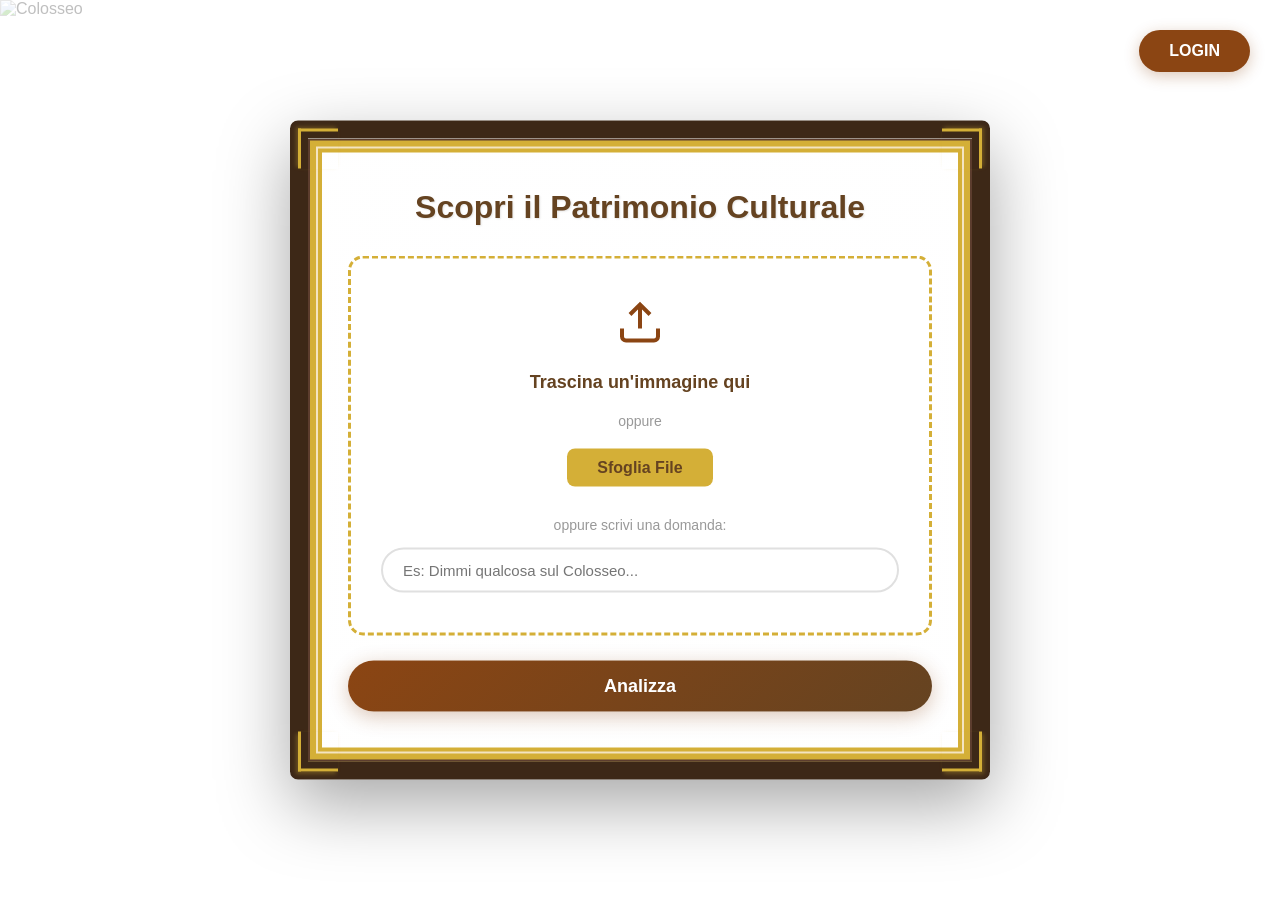
==== frontend/index.html @ 84a782e4 "Initial commit" ====
<!DOCTYPE html>
<html lang="it">
<head>
    <meta charset="UTF-8">
    <meta name="viewport" content="width=device-width, initial-scale=1.0">
    <title>Cultural Heritage Chatbot VQA</title>
    <link rel="stylesheet" href="style.css">
</head>
<body>
    <div class="slideshow-container">
        <div class="slide active">
            <img src="https://images.unsplash.com/photo-1564399579883-451a5d44ec08" alt="Colosseo">
        </div>
        <div class="slide">
            <img src="https://images.unsplash.com/photo-1515542622106-78bda8ba0e5b" alt="David di Michelangelo">
        </div>
        <div class="slide">
            <img src="https://images.unsplash.com/photo-1552832230-c0197dd311b5" alt="Venezia">
        </div>
        <div class="slide">
            <img src="https://images.unsplash.com/photo-1529260830199-42c24126f198" alt="Arte Classica">
        </div>
    </div>

    <div class="white-overlay"></div>

    <button class="login-btn" id="loginBtn">LOGIN</button>

    <div class="main-container">
        <div class="artistic-frame">
            <span class="corner-top-left"></span>
            <span class="corner-top-right"></span>
            <span class="corner-bottom-left"></span>
            <span class="corner-bottom-right"></span>
            <h1 class="title">Scopri il Patrimonio Culturale</h1>
            
            <div class="input-container" id="dropZone">
                <div class="input-content">
                    <svg class="upload-icon" xmlns="http://www.w3.org/2000/svg" width="48" height="48" viewBox="0 0 24 24" fill="none" stroke="currentColor" stroke-width="2">
                        <path d="M21 15v4a2 2 0 0 1-2 2H5a2 2 0 0 1-2-2v-4"></path>
                        <polyline points="17 8 12 3 7 8"></polyline>
                        <line x1="12" y1="3" x2="12" y2="15"></line>
                    </svg>
                    <p class="drag-text">Trascina un'immagine qui</p>
                    <p class="or-text">oppure</p>
                    <input type="file" id="fileInput" accept="image/*" hidden>
                    <button class="browse-btn" id="browseBtn">Sfoglia File</button>
                    <p class="text-input-label">oppure scrivi una domanda:</p>
                    <input type="text" class="text-input" placeholder="Es: Dimmi qualcosa sul Colosseo..." id="textInput">
                </div>
                <div class="preview-container" id="previewContainer" style="display: none;">
                    <img id="previewImage" src="" alt="Preview">
                    <button class="remove-btn" id="removeBtn">✕</button>
                </div>
            </div>

            <button class="submit-btn" id="submitBtn">Analizza</button>
        </div>
    </div>

    <script src="app.js"></script>
</body>
</html>
---- frontend/style.css ----
* {
    margin: 0;
    padding: 0;
    box-sizing: border-box;
}

body {
    font-family: 'Segoe UI', Tahoma, Geneva, Verdana, sans-serif;
    overflow: hidden;
    height: 100vh;
}

/* SLIDESHOW */
.slideshow-container {
    position: fixed;
    top: 0;
    left: 0;
    width: 100%;
    height: 100%;
    z-index: 1;
}

.slide {
    display: none;
    width: 100%;
    height: 100%;
    position: absolute;
    top: 0;
    left: 0;
}

.slide.active {
    display: block;
    animation: fadeIn 1.5s ease-in-out;
}

@keyframes fadeIn {
    from { opacity: 0; }
    to { opacity: 1; }
}

.slide img {
    width: 100%;
    height: 100%;
    object-fit: cover;
}

/* FILTRO BIANCO SOPRA LE IMMAGINI */
.white-overlay {
    position: fixed;
    top: 0;
    left: 0;
    width: 100%;
    height: 100%;
    background: rgba(255, 255, 255, 0.75);
    z-index: 2;
}

/* LOGIN BUTTON */
.login-btn {
    position: fixed;
    top: 30px;
    right: 30px;
    padding: 12px 30px;
    background: #8B4513;
    color: white;
    border: none;
    border-radius: 25px;
    font-size: 16px;
    font-weight: 600;
    cursor: pointer;
    z-index: 10;
    box-shadow: 0 4px 15px rgba(139, 69, 19, 0.3);
    transition: all 0.3s ease;
}

.login-btn:hover {
    background: #654321;
    transform: translateY(-2px);
    box-shadow: 0 6px 20px rgba(139, 69, 19, 0.4);
}

/* CONTAINER PRINCIPALE */
.main-container {
    position: fixed;
    top: 50%;
    left: 50%;
    transform: translate(-50%, -50%);
    z-index: 5;
    width: 90%;
    max-width: 700px;
}

/* CORNICE */
.artistic-frame {
    /* Sfondo texture carta antica */
    background: 
        linear-gradient(rgba(255,255,255,0.95), rgba(255,255,255,0.95)),
        url('data:image/svg+xml,<svg xmlns="http://www.w3.org/2000/svg" width="100" height="100"><filter id="noise"><feTurbulence type="fractalNoise" baseFrequency="0.9" numOctaves="4" /></filter><rect width="100" height="100" filter="url(%23noise)" opacity="0.05"/></svg>');
    
    padding: 50px 40px;
    border-radius: 8px;
    position: relative;
    
    /* Bordo esterno effetto legno scuro */
    border: 18px solid #3d2817;
    
    /* Ombre multiple per profondità 3D */
    box-shadow: 
        /* Ombra principale */
        0 25px 70px rgba(0, 0, 0, 0.35),
        /* Ombra interna legno */
        inset 0 0 0 2px #5c3d2e,
        /* Bordo oro interno brillante */
        inset 0 0 0 8px #d4af37,
        inset 0 0 0 10px #f4e4c1,
        inset 0 0 0 14px #d4af37,
        /* Shine effect oro */
        inset -2px -2px 8px rgba(255, 215, 0, 0.3),
        inset 2px 2px 8px rgba(255, 255, 255, 0.4);
}

/* angoli */
.corner-top-left {
    position: absolute;
    top: -10px;
    left: -10px;
    width: 40px;
    height: 40px;
    border: 3px solid #d4af37;
    border-right: none;
    border-bottom: none;
    box-shadow: -2px -2px 4px rgba(212, 175, 55, 0.3);
    z-index: 1;
}

.corner-top-right {
    position: absolute;
    top: -10px;
    right: -10px;
    width: 40px;
    height: 40px;
    border: 3px solid #d4af37;
    border-left: none;
    border-bottom: none;
    box-shadow: 2px -2px 4px rgba(212, 175, 55, 0.3);
    z-index: 1;
}

.corner-bottom-left {
    position: absolute;
    bottom: -10px;
    left: -10px;
    width: 40px;
    height: 40px;
    border: 3px solid #d4af37;
    border-right: none;
    border-top: none;
    box-shadow: -2px 2px 4px rgba(212, 175, 55, 0.3);
    z-index: 1;
}

.corner-bottom-right {
    position: absolute;
    bottom: -10px;
    right: -10px;
    width: 40px;
    height: 40px;
    border: 3px solid #d4af37;
    border-left: none;
    border-top: none;
    box-shadow: 2px 2px 4px rgba(212, 175, 55, 0.3);
    z-index: 1;
}

.artistic-frame {
    background-clip: padding-box;
}

/* glow al passaggio mouse */
.artistic-frame:hover {
    box-shadow: 
        0 30px 80px rgba(0, 0, 0, 0.4),
        inset 0 0 0 2px #5c3d2e,
        inset 0 0 0 8px #d4af37,
        inset 0 0 0 10px #f4e4c1,
        inset 0 0 0 14px #d4af37,
        inset -2px -2px 12px rgba(255, 215, 0, 0.5),
        inset 2px 2px 12px rgba(255, 255, 255, 0.6);
    transition: box-shadow 0.4s ease;
}

.title {
    text-align: center;
    color: #654321;
    font-size: 32px;
    margin-bottom: 30px;
    font-weight: 700;
    text-shadow: 1px 1px 2px rgba(0,0,0,0.1);
}

/* INPUT DRAG AND DROP */
.input-container {
    background: white;
    border: 3px dashed #d4af37;
    border-radius: 15px;
    padding: 40px 30px;
    text-align: center;
    transition: all 0.3s ease;
    position: relative;
    min-height: 300px;
}

.input-container.drag-over {
    border-color: #8B4513;
    background: #fffef8;
    transform: scale(1.02);
}

.input-content {
    display: flex;
    flex-direction: column;
    align-items: center;
    gap: 15px;
}

.upload-icon {
    color: #8B4513;
    margin-bottom: 10px;
}

.drag-text {
    font-size: 18px;
    color: #654321;
    font-weight: 600;
}

.or-text {
    color: #999;
    font-size: 14px;
    margin: 5px 0;
}

.browse-btn {
    padding: 10px 30px;
    background: #d4af37;
    color: #654321;
    border: none;
    border-radius: 8px;
    font-size: 16px;
    font-weight: 600;
    cursor: pointer;
    transition: all 0.3s ease;
}

.browse-btn:hover {
    background: #c49b2f;
    transform: translateY(-2px);
    box-shadow: 0 4px 10px rgba(212, 175, 55, 0.3);
}

.text-input-label {
    margin-top: 15px;
    color: #999;
    font-size: 14px;
}

.text-input {
    width: 100%;
    padding: 12px 20px;
    border: 2px solid #e0e0e0;
    border-radius: 25px;
    font-size: 15px;
    outline: none;
    transition: all 0.3s ease;
}

.text-input:focus {
    border-color: #d4af37;
    box-shadow: 0 0 0 3px rgba(212, 175, 55, 0.1);
}

/* PREVIEW IMMAGINE */
.preview-container {
    position: relative;
}

.preview-container img {
    max-width: 100%;
    max-height: 300px;
    border-radius: 10px;
    box-shadow: 0 4px 15px rgba(0,0,0,0.2);
}

.remove-btn {
    position: absolute;
    top: 10px;
    right: 10px;
    width: 35px;
    height: 35px;
    background: rgba(255, 0, 0, 0.8);
    color: white;
    border: none;
    border-radius: 50%;
    font-size: 20px;
    cursor: pointer;
    display: flex;
    align-items: center;
    justify-content: center;
    transition: all 0.3s ease;
}

.remove-btn:hover {
    background: rgba(255, 0, 0, 1);
    transform: scale(1.1);
}

/* SUBMIT BUTTON */
.submit-btn {
    width: 100%;
    margin-top: 25px;
    padding: 15px;
    background: linear-gradient(135deg, #8B4513, #654321);
    color: white;
    border: none;
    border-radius: 30px;
    font-size: 18px;
    font-weight: 700;
    cursor: pointer;
    transition: all 0.3s ease;
    box-shadow: 0 5px 20px rgba(139, 69, 19, 0.3);
}

.submit-btn:hover {
    transform: translateY(-3px);
    box-shadow: 0 8px 25px rgba(139, 69, 19, 0.4);
}

.submit-btn:active {
    transform: translateY(-1px);
}

/* RESPONSIVE */
@media (max-width: 768px) {
    .main-container {
        width: 95%;
    }
    
    .artistic-frame {
        padding: 30px 20px;
    }
    
    .title {
        font-size: 24px;
    }
    
    .input-container {
        padding: 30px 20px;
        min-height: 250px;
    }
    
    .login-btn {
        top: 20px;
        right: 20px;
        padding: 10px 20px;
        font-size: 14px;
    }
}
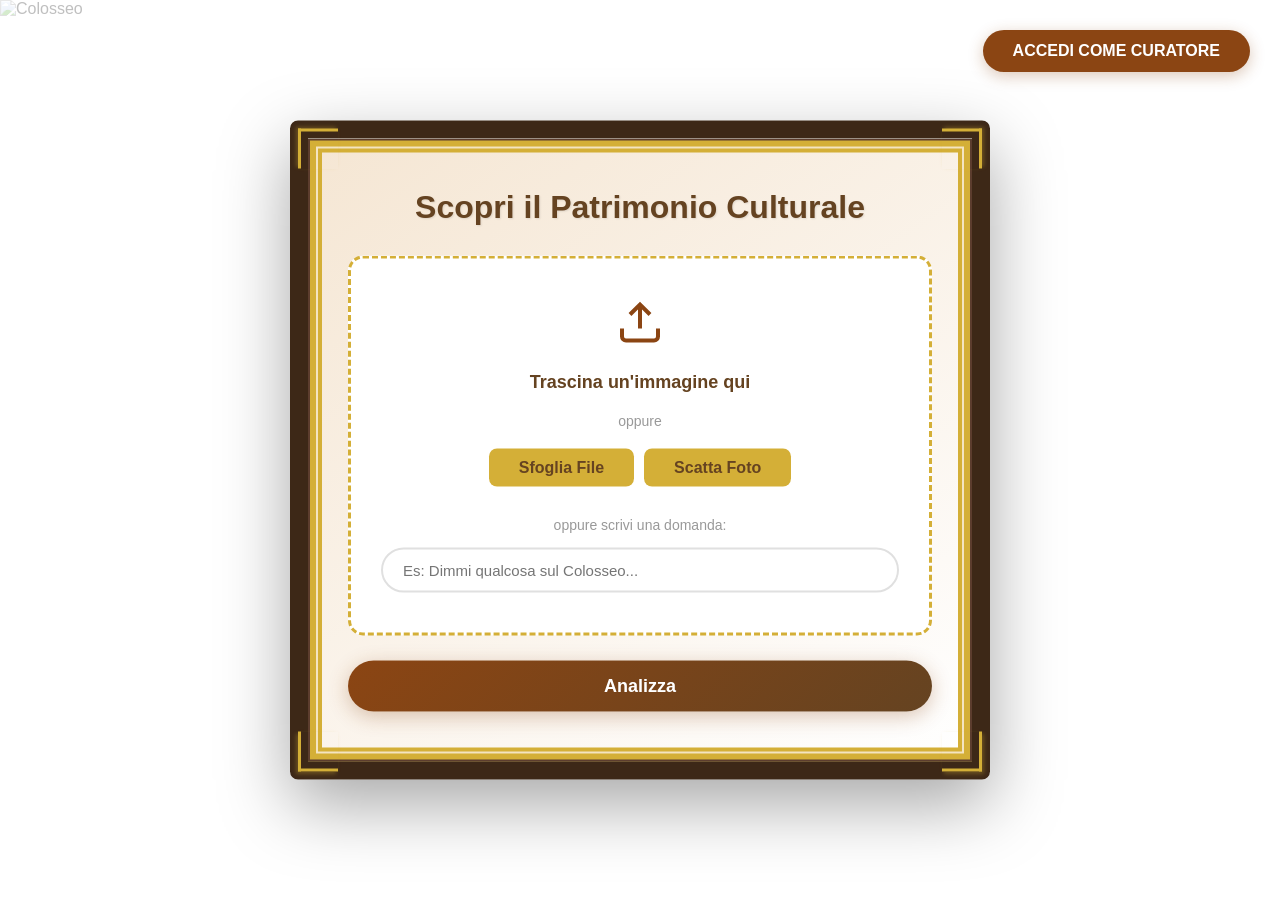
==== commit 0ebb3c27: "Implementazione login, pannello curatore, storia chat, backend e integrazione Qwen3-VL" ====
--- a/frontend/index.html
+++ b/frontend/index.html
@@ -9,22 +9,22 @@
 <body>
     <div class="slideshow-container">
         <div class="slide active">
-            <img src="https://images.unsplash.com/photo-1564399579883-451a5d44ec08" alt="Colosseo">
+            <img src="images/colosseum.png" alt="Colosseo">
         </div>
         <div class="slide">
-            <img src="https://images.unsplash.com/photo-1515542622106-78bda8ba0e5b" alt="David di Michelangelo">
+            <img src="images/pisa.png" alt="Pisa">
         </div>
         <div class="slide">
-            <img src="https://images.unsplash.com/photo-1552832230-c0197dd311b5" alt="Venezia">
+            <img src="images/venice.png" alt="Venezia">
         </div>
         <div class="slide">
-            <img src="https://images.unsplash.com/photo-1529260830199-42c24126f198" alt="Arte Classica">
+            <img src="images/florence.png" alt="Firenze">
         </div>
     </div>
 
     <div class="white-overlay"></div>
 
-    <button class="login-btn" id="loginBtn">LOGIN</button>
+    <button class="login-btn" id="loginBtn" onclick="window.location.href='login.html'">ACCEDI COME CURATORE</button>
 
     <div class="main-container">
         <div class="artistic-frame">
@@ -44,7 +44,11 @@
                     <p class="drag-text">Trascina un'immagine qui</p>
                     <p class="or-text">oppure</p>
                     <input type="file" id="fileInput" accept="image/*" hidden>
-                    <button class="browse-btn" id="browseBtn">Sfoglia File</button>
+                    <div class="btn-group">
+                        <button class="browse-btn" id="browseBtn">Sfoglia File</button>
+                        <input type="file" id="cameraInput" accept="image/*" capture="environment" hidden>
+                        <button class="browse-btn" id="cameraBtn">Scatta Foto</button>
+                    </div>
                     <p class="text-input-label">oppure scrivi una domanda:</p>
                     <input type="text" class="text-input" placeholder="Es: Dimmi qualcosa sul Colosseo..." id="textInput">
                 </div>
--- a/frontend/style.css
+++ b/frontend/style.css
@@ -45,7 +45,7 @@
     object-fit: cover;
 }
 
-/* FILTRO BIANCO SOPRA LE IMMAGINI */
+/* FILTRO BIANCO */
 .white-overlay {
     position: fixed;
     top: 0;
@@ -56,7 +56,7 @@
     z-index: 2;
 }
 
-/* LOGIN BUTTON */
+/* LOGIN */
 .login-btn {
     position: fixed;
     top: 30px;
@@ -93,10 +93,9 @@
 
 /* CORNICE */
 .artistic-frame {
-    /* Sfondo texture carta antica */
-    background: 
-        linear-gradient(rgba(255,255,255,0.95), rgba(255,255,255,0.95)),
-        url('data:image/svg+xml,<svg xmlns="http://www.w3.org/2000/svg" width="100" height="100"><filter id="noise"><feTurbulence type="fractalNoise" baseFrequency="0.9" numOctaves="4" /></filter><rect width="100" height="100" filter="url(%23noise)" opacity="0.05"/></svg>');
+    /* Sfondo elegante */
+    background: linear-gradient(145deg, #f5e6d3, #ffffff);
+        
     
     padding: 50px 40px;
     border-radius: 8px;
@@ -259,6 +258,12 @@
     box-shadow: 0 4px 10px rgba(212, 175, 55, 0.3);
 }
 
+.btn-group {
+    display: flex;
+    gap: 10px;
+    justify-content: center;
+}
+
 .text-input-label {
     margin-top: 15px;
     color: #999;
@@ -315,7 +320,7 @@
     transform: scale(1.1);
 }
 
-/* SUBMIT BUTTON */
+/* SUBMIT */
 .submit-btn {
     width: 100%;
     margin-top: 25px;
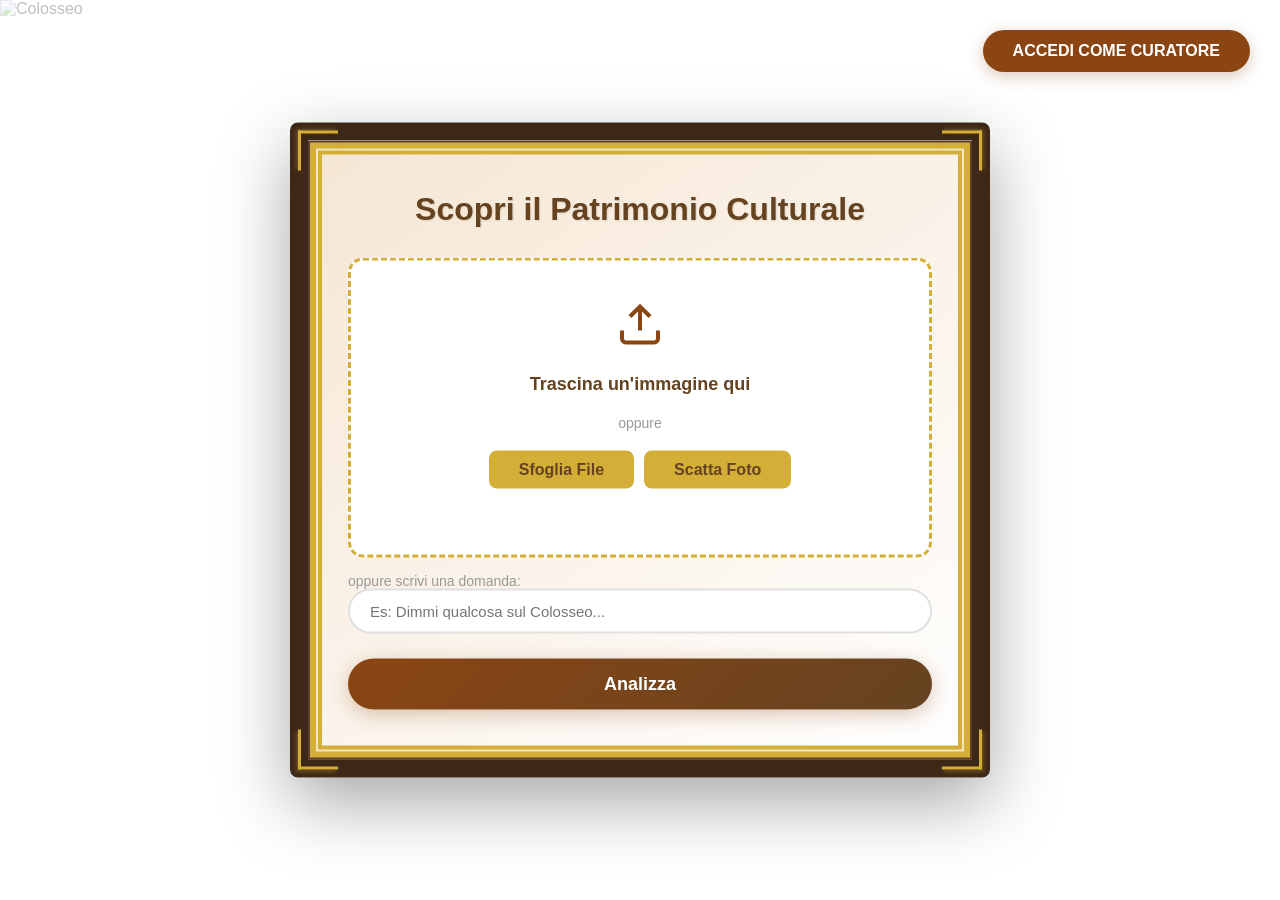
==== commit 98a85994: "miglior riconoscimento opera dal testo, mantenimento del contesto nei messaggi successivi" ====
--- a/frontend/index.html
+++ b/frontend/index.html
@@ -33,7 +33,6 @@
             <span class="corner-bottom-left"></span>
             <span class="corner-bottom-right"></span>
             <h1 class="title">Scopri il Patrimonio Culturale</h1>
-            
             <div class="input-container" id="dropZone">
                 <div class="input-content">
                     <svg class="upload-icon" xmlns="http://www.w3.org/2000/svg" width="48" height="48" viewBox="0 0 24 24" fill="none" stroke="currentColor" stroke-width="2">
@@ -49,14 +48,15 @@
                         <input type="file" id="cameraInput" accept="image/*" capture="environment" hidden>
                         <button class="browse-btn" id="cameraBtn">Scatta Foto</button>
                     </div>
-                    <p class="text-input-label">oppure scrivi una domanda:</p>
-                    <input type="text" class="text-input" placeholder="Es: Dimmi qualcosa sul Colosseo..." id="textInput">
                 </div>
                 <div class="preview-container" id="previewContainer" style="display: none;">
                     <img id="previewImage" src="" alt="Preview">
                     <button class="remove-btn" id="removeBtn">✕</button>
                 </div>
             </div>
+
+            <p class="text-input-label">oppure scrivi una domanda:</p>
+            <input type="text" class="text-input" placeholder="Es: Dimmi qualcosa sul Colosseo..." id="textInput">
 
             <button class="submit-btn" id="submitBtn">Analizza</button>
         </div>
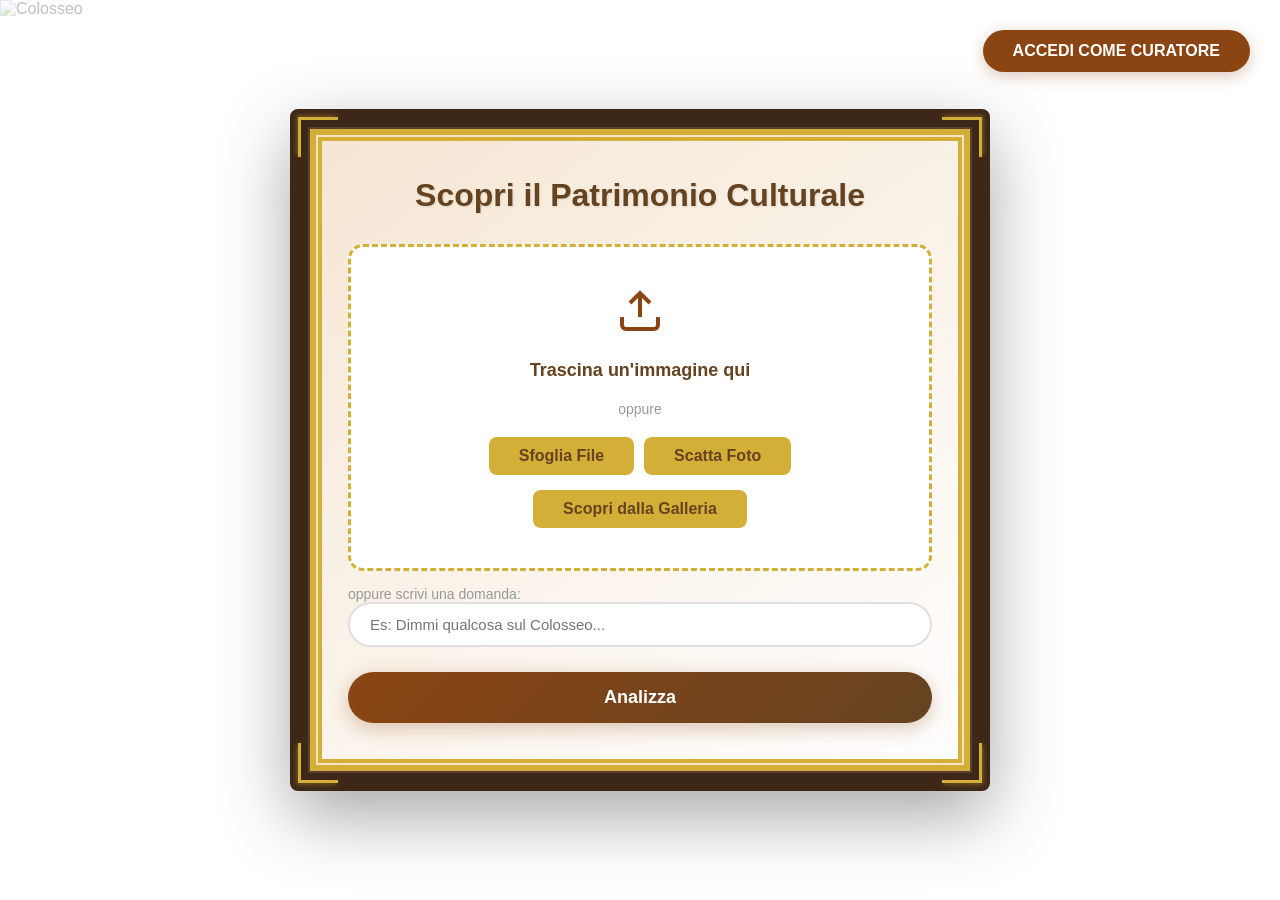
==== commit b5f0bfa9: "aggiunta opzione galleria e piccole fix" ====
--- a/frontend/index.html
+++ b/frontend/index.html
@@ -48,6 +48,9 @@
                         <input type="file" id="cameraInput" accept="image/*" capture="environment" hidden>
                         <button class="browse-btn" id="cameraBtn">Scatta Foto</button>
                     </div>
+                    <div class="btn-group">
+                        <button class="gallery-btn" id="galleryBtn">Scopri dalla Galleria</button>
+                    </div>
                 </div>
                 <div class="preview-container" id="previewContainer" style="display: none;">
                     <img id="previewImage" src="" alt="Preview">
@@ -62,6 +65,19 @@
         </div>
     </div>
 
+    <!-- MODAL GALLERIA -->
+    <div class="gallery-modal-overlay" id="galleryModal">
+        <div class="gallery-modal-box">
+            <div class="gallery-modal-header">
+                <h2 class="gallery-modal-title">Galleria Opere</h2>
+                <button class="gallery-modal-close" id="galleryModalClose">✕</button>
+            </div>
+            <div class="gallery-modal-grid" id="galleryGrid">
+                <p class="gallery-loading">Caricamento opere...</p>
+            </div>
+        </div>
+    </div>
+
     <script src="app.js"></script>
 </body>
 </html>
--- a/frontend/style.css
+++ b/frontend/style.css
@@ -370,4 +370,148 @@
         padding: 10px 20px;
         font-size: 14px;
     }
+}
+
+/* BOTTONE GALLERIA */
+.gallery-btn {
+    padding: 10px 30px;
+    background: #d4af37;
+    color: #654321;
+    border: none;
+    border-radius: 8px;
+    font-size: 16px;
+    font-weight: 600;
+    cursor: pointer;
+    transition: all 0.3s ease;
+}
+
+.gallery-btn:hover {
+    background: #c49b2f;
+    transform: translateY(-2px);
+    box-shadow: 0 4px 10px rgba(212, 175, 55, 0.3);
+}
+
+/* MODAL GALLERIA */
+.gallery-modal-overlay {
+    position: fixed;
+    top: 0; left: 0;
+    width: 100%; height: 100%;
+    background: rgba(0, 0, 0, 0.6);
+    z-index: 100;
+    display: none;
+    align-items: center;
+    justify-content: center;
+}
+
+.gallery-modal-overlay.active {
+    display: flex;
+}
+
+.gallery-modal-box {
+    background: linear-gradient(145deg, #f5e6d3, #ffffff);
+    border: 8px solid #3d2817;
+    box-shadow:
+        inset 0 0 0 2px #d4af37,
+        inset 0 0 0 4px #f4e4c1,
+        inset 0 0 0 6px #d4af37,
+        0 20px 60px rgba(0,0,0,0.4);
+    border-radius: 8px;
+    width: 90%;
+    max-width: 700px;
+    max-height: 80vh;
+    display: flex;
+    flex-direction: column;
+    overflow: hidden;
+}
+
+.gallery-modal-header {
+    display: flex;
+    justify-content: space-between;
+    align-items: center;
+    padding: 20px 25px;
+    border-bottom: 2px solid #d4af37;
+}
+
+.gallery-modal-title {
+    color: #654321;
+    font-size: 22px;
+    font-weight: 700;
+}
+
+.gallery-modal-close {
+    width: 35px;
+    height: 35px;
+    border-radius: 50%;
+    border: 2px solid #d4af37;
+    background: transparent;
+    color: #8B4513;
+    font-size: 16px;
+    cursor: pointer;
+    display: flex;
+    align-items: center;
+    justify-content: center;
+    transition: all 0.3s ease;
+}
+
+.gallery-modal-close:hover {
+    background: #8B4513;
+    color: white;
+}
+
+.gallery-modal-grid {
+    display: grid;
+    grid-template-columns: repeat(auto-fill, minmax(160px, 1fr));
+    gap: 15px;
+    padding: 20px 25px;
+    overflow-y: auto;
+}
+
+.gallery-modal-grid::-webkit-scrollbar {
+    width: 6px;
+}
+
+.gallery-modal-grid::-webkit-scrollbar-thumb {
+    background: rgba(139, 69, 19, 0.3);
+    border-radius: 4px;
+}
+
+.gallery-loading {
+    color: #999;
+    font-size: 14px;
+    grid-column: 1 / -1;
+    text-align: center;
+}
+
+.gallery-item {
+    display: flex;
+    flex-direction: column;
+    align-items: center;
+    gap: 8px;
+    padding: 10px;
+    border: 2px solid #e0e0e0;
+    border-radius: 10px;
+    cursor: pointer;
+    transition: all 0.3s ease;
+    background: white;
+}
+
+.gallery-item:hover {
+    border-color: #d4af37;
+    box-shadow: 0 4px 12px rgba(212, 175, 55, 0.3);
+    transform: translateY(-3px);
+}
+
+.gallery-item img {
+    width: 100%;
+    height: 120px;
+    object-fit: cover;
+    border-radius: 6px;
+}
+
+.gallery-item-name {
+    color: #654321;
+    font-size: 13px;
+    font-weight: 600;
+    text-align: center;
+    line-height: 1.3;
 }
